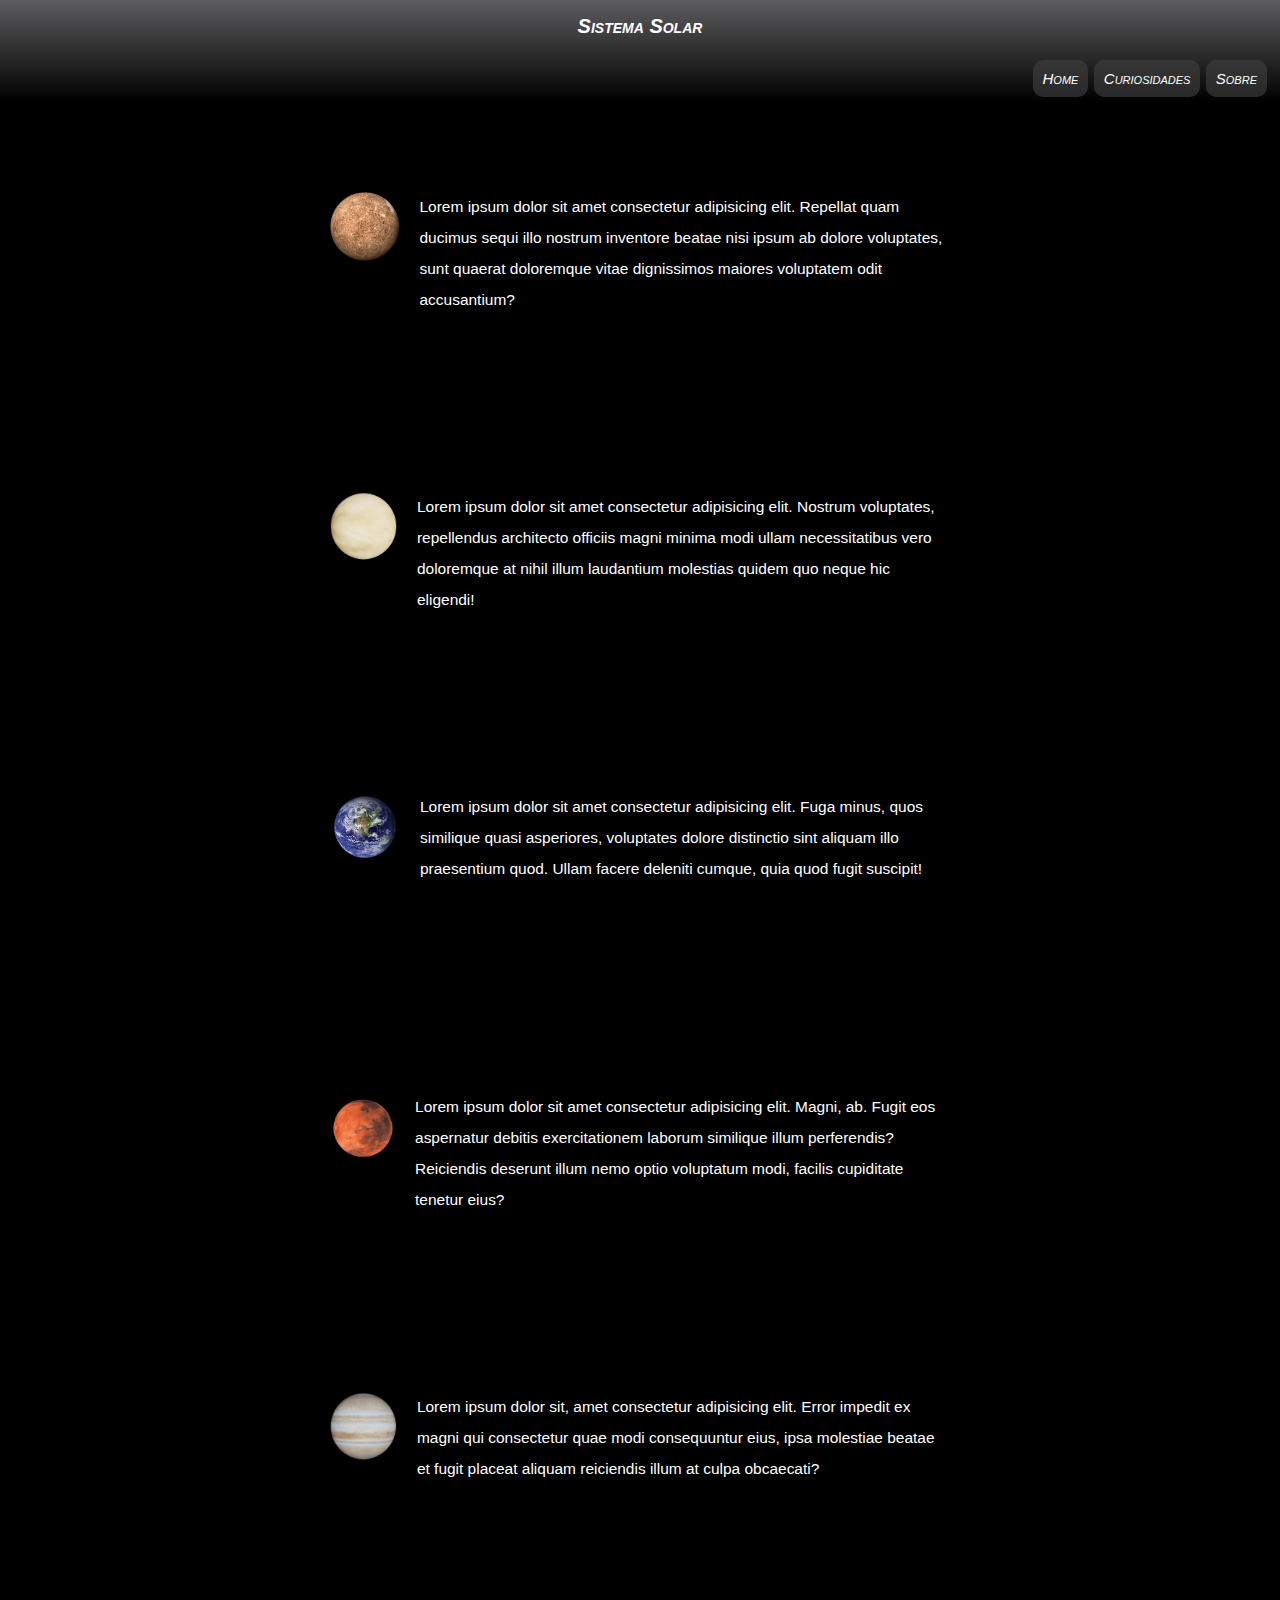
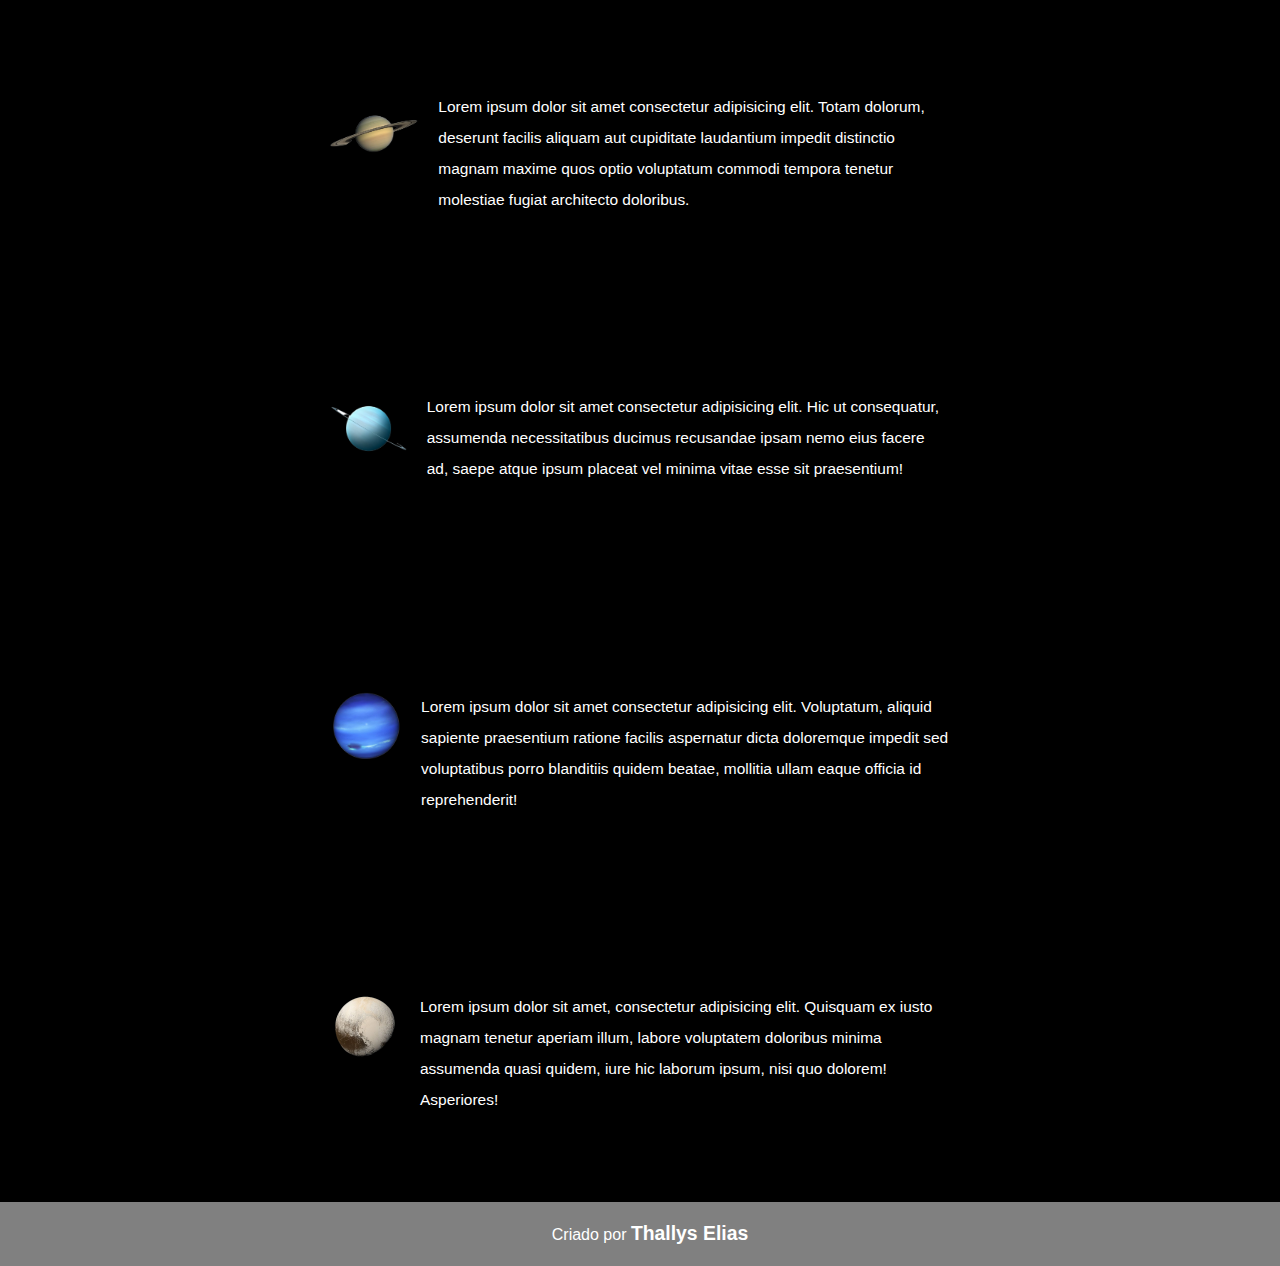
==== index.html @ 38bb1860 "atualizado o sistema solar" ====
<!DOCTYPE html>
<html lang="pt-br">
<head>
    <meta charset="UTF-8">
    <meta http-equiv="X-UA-Compatible" content="IE=edge">
    <meta name="viewport" content="width=device-width, initial-scale=1.0">
    <link rel="stylesheet" href="style.css">
    <link rel="stylesheet" href="mediaquery.css">
    <title>Sistema Solar</title>
</head>
<body>
    <!-- Cabeçalho -->
    <header>
        <h1>Sistema Solar</h1>
        <p>
            <nav>
                <a href="#">Home</a>
                <a href="#">Curiosidades</a>
                <a href="#">Sobre</a>
            </nav>
        </p>
    </header>
    <!-- Fim Cabeçalho -->

    <!-- Inicio do corpo -->
    <!-- Imagens dos planetas e suas descrições -->
    <main>
        <section class="img-planeta">
            <img src="imagens/20151113-mercurio-removebg-preview.png" alt="mercurio" id="mercurio">
            <p>
                Lorem ipsum dolor sit amet consectetur adipisicing elit. Repellat quam ducimus sequi illo nostrum inventore beatae nisi ipsum ab dolore voluptates, sunt quaerat doloremque vitae dignissimos maiores voluptatem odit accusantium?
            </p>
        </section>

        <section class="img-planeta">
            <img src="imagens/venus-removebg-preview-removebg-preview.png" alt="venus" id="venus">
            <p>
                Lorem ipsum dolor sit amet consectetur adipisicing elit. Nostrum voluptates, repellendus architecto officiis magni minima modi ullam necessitatibus vero doloremque at nihil illum laudantium molestias quidem quo neque hic eligendi!
            </p>
        </section>


        <section class="img-planeta">
            <img src="imagens/terra-removebg-preview.png" alt="terra" id="terra">
            <p>
                Lorem ipsum dolor sit amet consectetur adipisicing elit. Fuga minus, quos similique quasi asperiores, voluptates dolore distinctio sint aliquam illo praesentium quod. Ullam facere deleniti cumque, quia quod fugit suscipit!
            </p>
        </section>

        <section class="img-planeta">
            <img src="imagens/marte-removebg-preview-removebg-preview.png" alt="marte">
            <p>
                Lorem ipsum dolor sit amet consectetur adipisicing elit. Magni, ab. Fugit eos aspernatur debitis exercitationem laborum similique illum perferendis? Reiciendis deserunt illum nemo optio voluptatum modi, facilis cupiditate tenetur eius?
            </p>
        </section>         

        <section class="img-planeta">
            <img src="imagens/jupiter-removebg-preview-removebg-preview.png" alt="jupiter">
            <p>
                Lorem ipsum dolor sit, amet consectetur adipisicing elit. Error impedit ex magni qui consectetur quae modi consequuntur eius, ipsa molestiae beatae et fugit placeat aliquam reiciendis illum at culpa obcaecati?
            </p>
        </section>

        <section class="img-planeta" >
            <img src="imagens/saturno-removebg-preview.png" alt="saturno" id="saturno">
            <p>
                Lorem ipsum dolor sit amet consectetur adipisicing elit. Totam dolorum, deserunt facilis aliquam aut cupiditate laudantium impedit distinctio magnam maxime quos optio voluptatum commodi tempora tenetur molestiae fugiat architecto doloribus.
            </p>
        </section>

        <section class="img-planeta">
            <img src="imagens/urano-removebg-preview-removebg-preview.png" alt="urano">
            <p>
                Lorem ipsum dolor sit amet consectetur adipisicing elit. Hic ut consequatur, assumenda necessitatibus ducimus recusandae ipsam nemo eius facere ad, saepe atque ipsum placeat vel minima vitae esse sit praesentium!
            </p>
        </section>


        <section class="img-planeta">
            <img src="imagens/netuno-removebg-preview-removebg-preview.png" alt="netuno" id="netuno">
            
            <p>
                Lorem ipsum dolor sit amet consectetur adipisicing elit. Voluptatum, aliquid sapiente praesentium ratione facilis aspernatur dicta doloremque impedit sed voluptatibus porro blanditiis quidem beatae, mollitia ullam eaque officia id reprehenderit!
            </p>
        </section>          

        <section class="img-planeta">
            <img src="imagens/plutão-removebg-preview.png" alt="plutao" id="plutao">
            <p>
                Lorem ipsum dolor sit amet, consectetur adipisicing elit. Quisquam ex iusto magnam tenetur aperiam illum, labore voluptatem doloribus minima assumenda quasi quidem, iure hic laborum ipsum, nisi quo dolorem! Asperiores!
            </p>
        </section>

    </main>
    <!-- Fim do corpo -->

    <footer>
        <p>
            Criado por <a href="#">Thallys Elias</a>
        </p>
    </footer>
</body>
</html>
---- style.css ----
@charset "UTF-8";

*{
    font-family: Arial, Helvetica, sans-serif;
    font-size: 1.1rem;
    margin: 0px;
    padding: 0px;
}

body, html{
    display: block;
    background-color: black;
    color: white;

}

.img-planeta{
    margin-bottom: 50px;
}

header{
    background-image: linear-gradient(rgb(93, 93, 95), transparent);
    font-style: oblique;
    font-variant: small-caps;
    
}

/* Cabeçalho */
nav {
    padding: 13px;
    text-align: end;
}

nav > a{
    font-size: 15px;
    background-color: rgba(67, 67, 68, 0.582);
    padding: 10px;
    border-radius: 10px;
    text-decoration: none;
    color: white;
}

nav > a:hover{
    background-color: rgba(36, 36, 36, 0.76);
    transition: 0.5s;
}

h1{
    padding: 15px;
    font-variant: small-caps;
    font-size: 20px;
    text-align: center;
}

p{
    font-size: .8em;
    margin: auto;
    margin-left: 20px;
    line-height: 2em;
}
/* Cabeçalho */

section{
    box-sizing: border-box;
    display: flex;
    height: 250px;
    padding: 10vh;    
}

section > p:hover{
    transition: 1.5s;
    cursor: pointer;
    font-size: 1rem;
    
}

main{
    margin: auto;
    max-width: 800px;
    
}


footer{
    background-color: gray;
    color: white;
    font-size: 16px;
}

footer > p{
    text-align: center;
    padding: 15px;
    font-size: 16px;
}

footer > p > a{
    text-decoration: none;
    color: white;
    font-weight: 600;
}

footer a:hover{
    text-decoration: underline;
}
---- mediaquery.css ----
@charset "UTF-8";

*{
    font-family: Arial, Helvetica, sans-serif;
    font-size: 1.1rem;
    margin: 0px;
    padding: 0px;
}

/* Para celulares */

@media screen and (min-width: 375px) and (max-width: 667px) {
    body, html{
        font-size: 10px;
    }

    nav{
        text-align: center;
        font-size: 10px;
    }

}
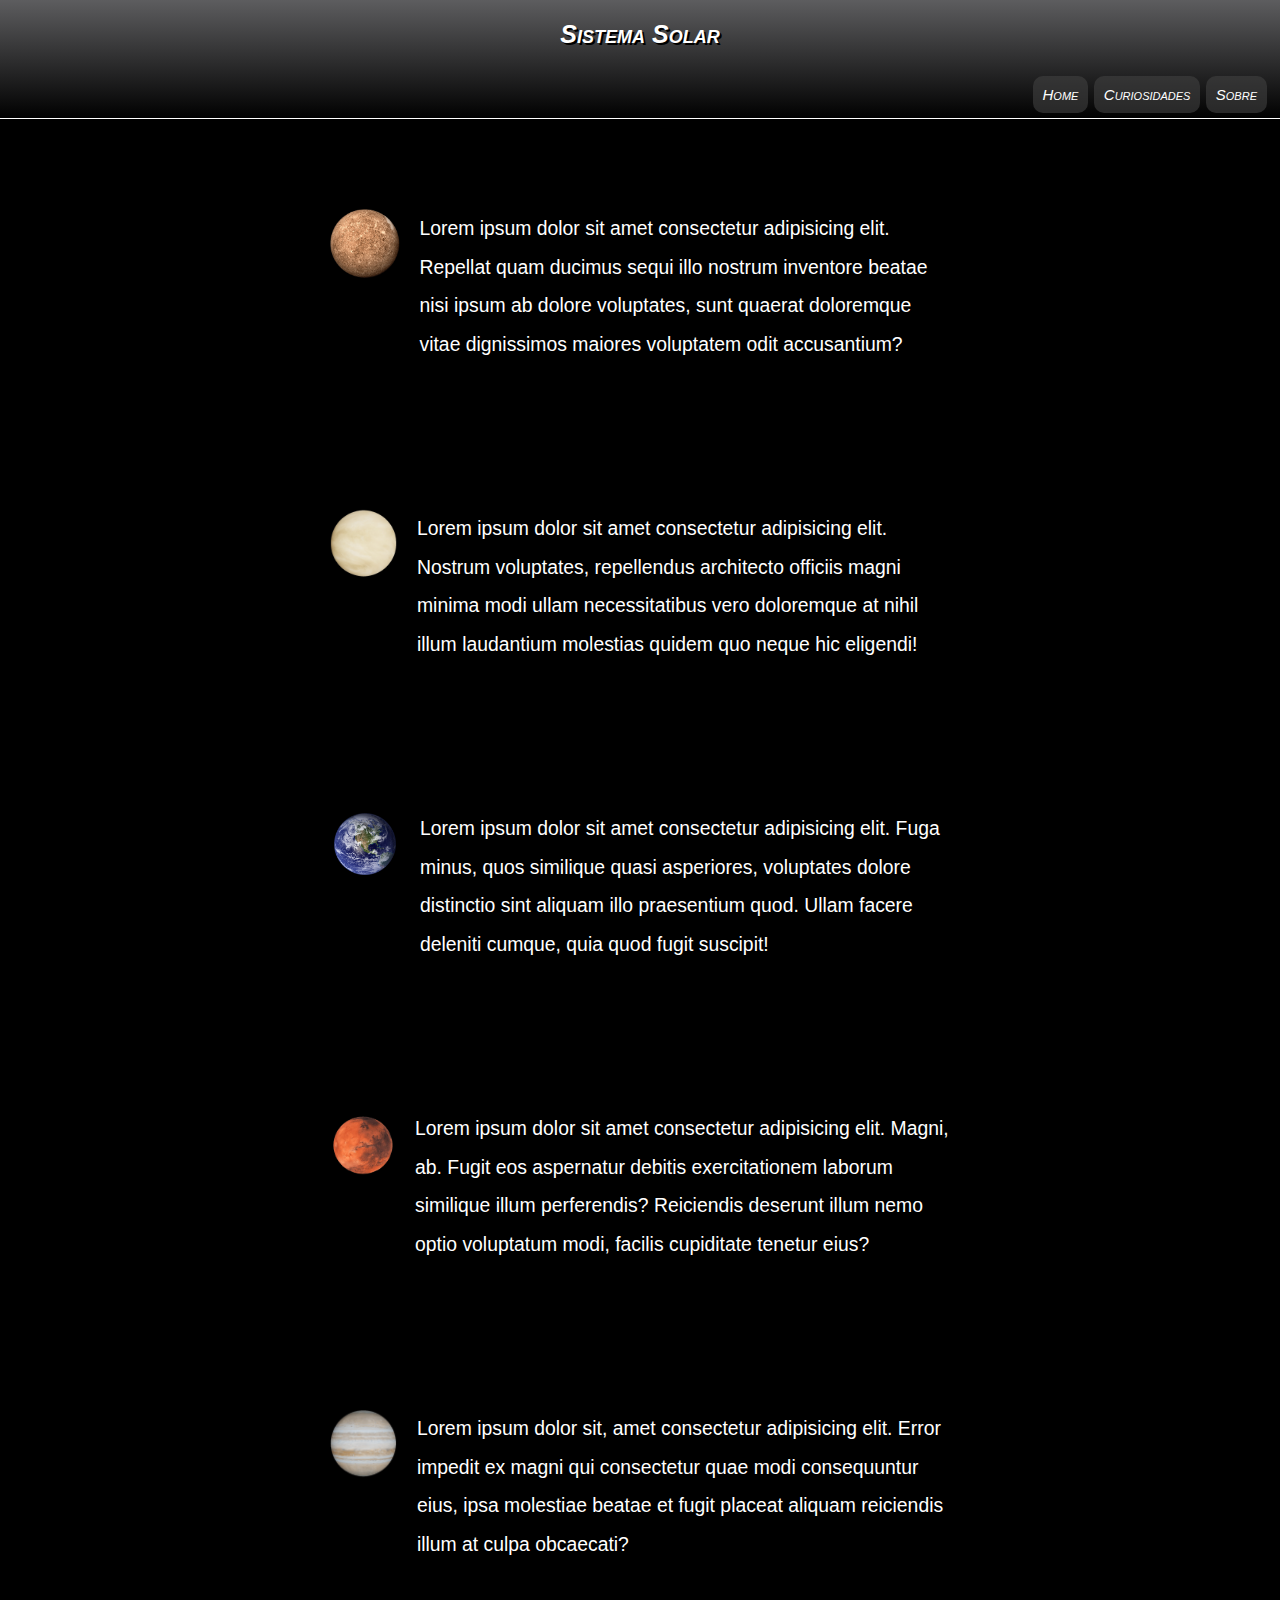
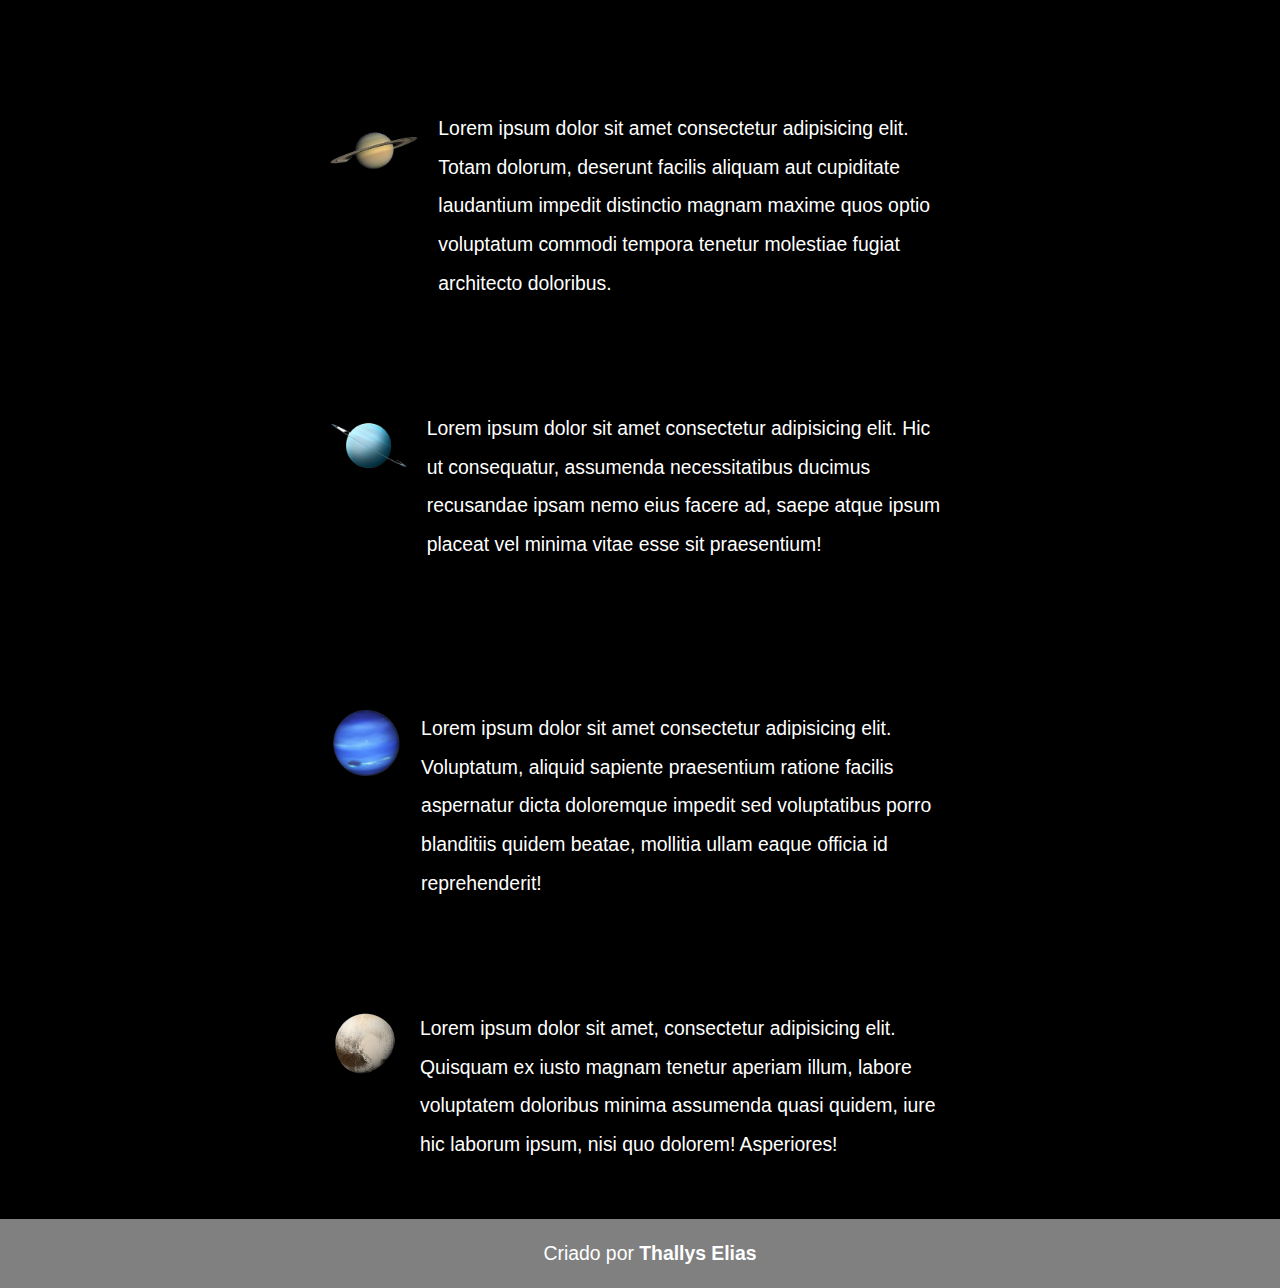
==== commit 0ab5defa: "atualização feita até as 00:29" ====
--- a/index.html
+++ b/index.html
@@ -15,7 +15,7 @@
         <p>
             <nav>
                 <a href="#">Home</a>
-                <a href="#">Curiosidades</a>
+                <a href="curiosidades.html">Curiosidades</a>
                 <a href="#">Sobre</a>
             </nav>
         </p>
--- a/style.css
+++ b/style.css
@@ -29,6 +29,7 @@
 nav {
     padding: 13px;
     text-align: end;
+    border-bottom: 1px solid white;
 }
 
 nav > a{
@@ -42,18 +43,19 @@
 
 nav > a:hover{
     background-color: rgba(36, 36, 36, 0.76);
-    transition: 0.5s;
+    transition: 0.3s;
 }
 
 h1{
-    padding: 15px;
+    padding: 20px;
     font-variant: small-caps;
-    font-size: 20px;
+    font-size: 25px;
     text-align: center;
+    text-shadow: 2px 2px black;
 }
 
 p{
-    font-size: .8em;
+    font-size: 1em;
     margin: auto;
     margin-left: 20px;
     line-height: 2em;
@@ -68,10 +70,7 @@
 }
 
 section > p:hover{
-    transition: 1.5s;
     cursor: pointer;
-    font-size: 1rem;
-    
 }
 
 main{
@@ -84,19 +83,22 @@
 footer{
     background-color: gray;
     color: white;
-    font-size: 16px;
 }
 
 footer > p{
     text-align: center;
     padding: 15px;
-    font-size: 16px;
+}
+
+footer p a {
+    font-size: 1em;
+    font-weight: 200;
 }
 
 footer > p > a{
     text-decoration: none;
     color: white;
-    font-weight: 600;
+    font-weight: 700;
 }
 
 footer a:hover{
--- a/mediaquery.css
+++ b/mediaquery.css
@@ -10,8 +10,13 @@
 /* Para celulares */
 
 @media screen and (min-width: 375px) and (max-width: 667px) {
-    body, html{
-        font-size: 10px;
+
+    main{
+        max-width: 650px;
+    }
+
+    main section{
+        font-size: .5em;
     }
 
     nav{
@@ -19,4 +24,13 @@
         font-size: 10px;
     }
 
+    footer p a {
+        font-size: 0.8em;
+        font-weight: 200;
+    }
+
+    footer > p > a{
+        font-weight: 700;
+    }
+
 }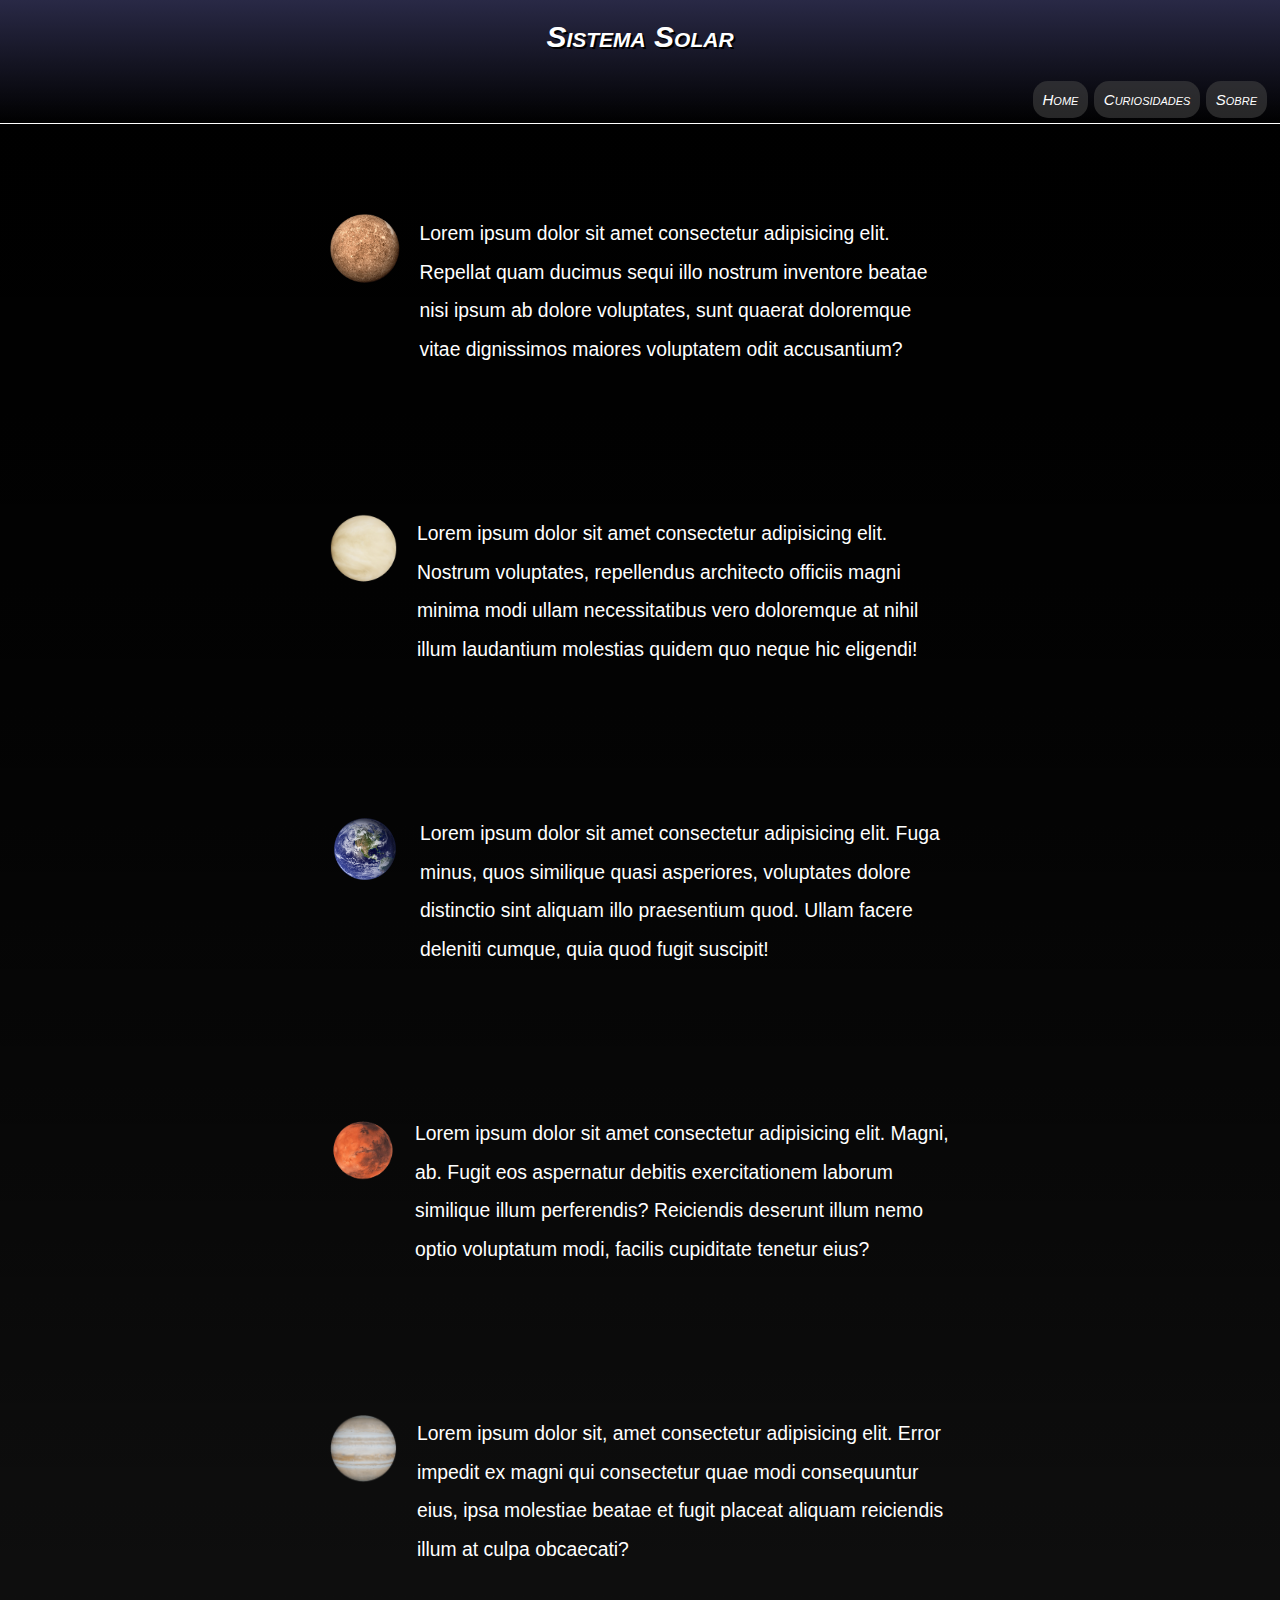
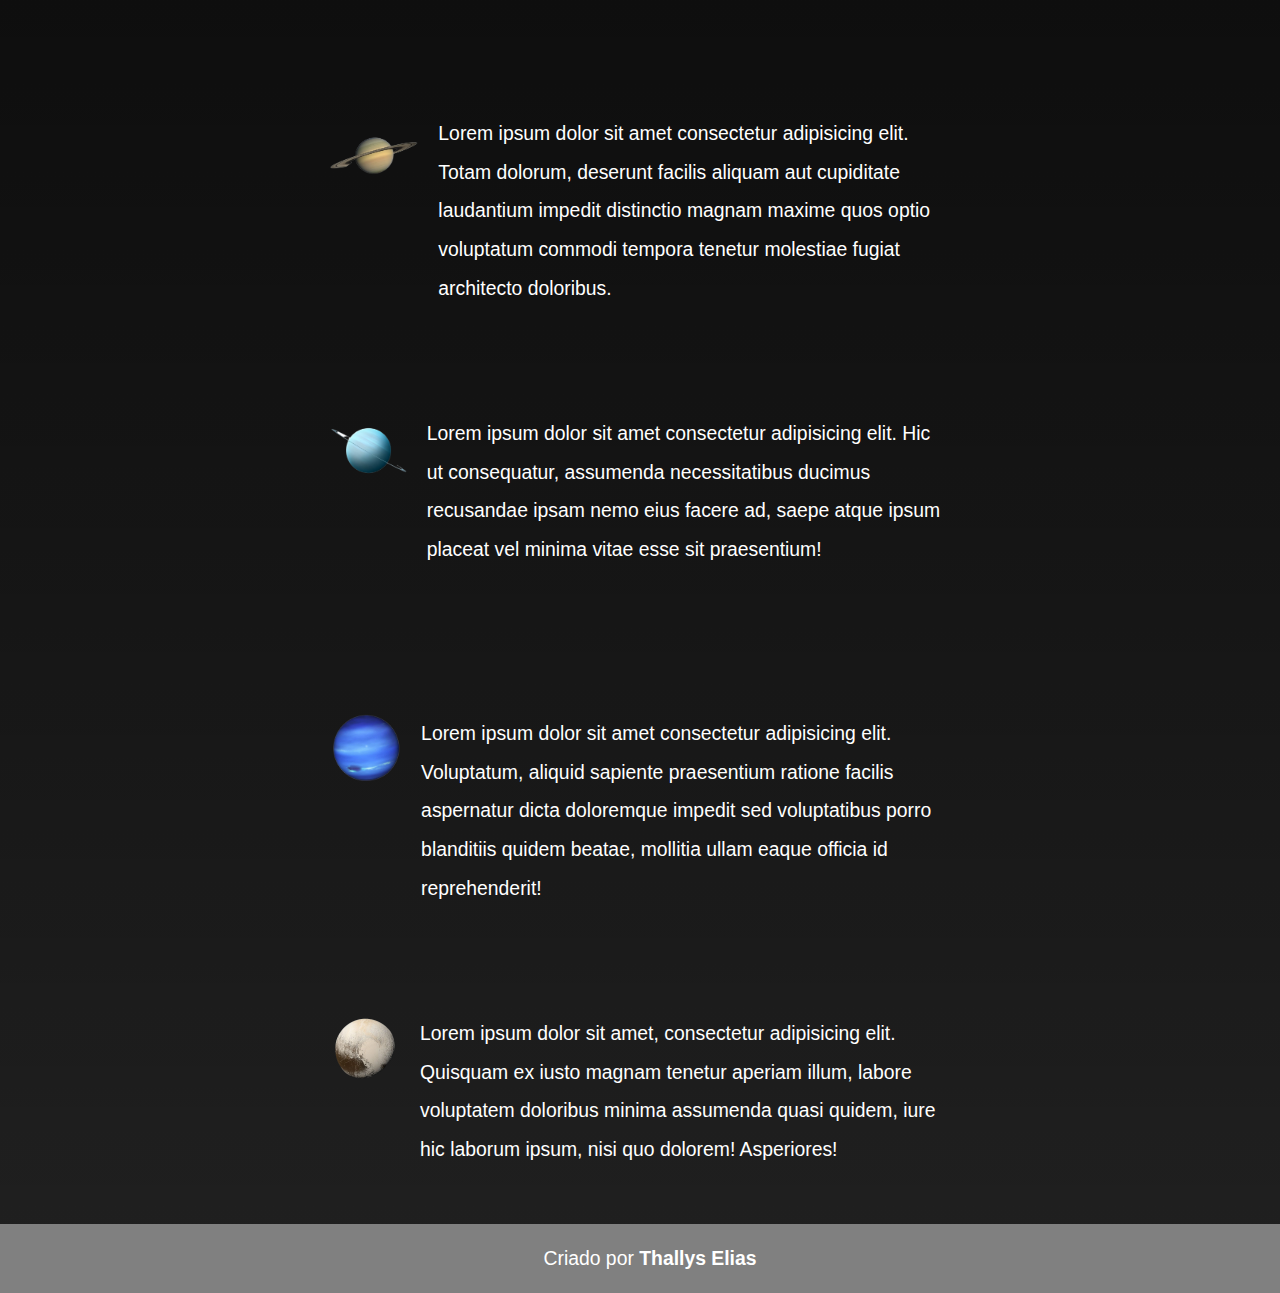
==== commit 254bbd7a: "site atualizado" ====
--- a/index.html
+++ b/index.html
@@ -11,14 +11,14 @@
 <body>
     <!-- Cabeçalho -->
     <header>
-        <h1>Sistema Solar</h1>
-        <p>
-            <nav>
-                <a href="#">Home</a>
-                <a href="curiosidades.html">Curiosidades</a>
-                <a href="#">Sobre</a>
-            </nav>
-        </p>
+            <h1>Sistema Solar</h1>
+            <p>
+                <nav>
+                    <a href="#">Home</a>
+                    <a href="curiosidades.html">Curiosidades</a>
+                    <a href="#">Sobre</a>
+                </nav>
+            </p>
     </header>
     <!-- Fim Cabeçalho -->
 
--- a/style.css
+++ b/style.css
@@ -8,8 +8,7 @@
 }
 
 body, html{
-    display: block;
-    background-color: black;
+    background-image: linear-gradient(rgb(0, 0, 0), rgba(0, 0, 0, 0.781), rgba(0, 0, 0, 0.644));
     color: white;
 
 }
@@ -18,14 +17,16 @@
     margin-bottom: 50px;
 }
 
+
+
+/* Cabeçalho */
 header{
-    background-image: linear-gradient(rgb(93, 93, 95), transparent);
+    background-image: linear-gradient(rgb(41, 41, 70), transparent);
     font-style: oblique;
     font-variant: small-caps;
-    
 }
 
-/* Cabeçalho */
+
 nav {
     padding: 13px;
     text-align: end;
@@ -36,20 +37,21 @@
     font-size: 15px;
     background-color: rgba(67, 67, 68, 0.582);
     padding: 10px;
-    border-radius: 10px;
+    border-radius: 15px;
     text-decoration: none;
     color: white;
 }
 
 nav > a:hover{
-    background-color: rgba(36, 36, 36, 0.76);
+    background-color: rgba(36, 36, 36, 0.815);
     transition: 0.3s;
+    font-weight: 700;
 }
 
 h1{
     padding: 20px;
     font-variant: small-caps;
-    font-size: 25px;
+    font-size: 30px;
     text-align: center;
     text-shadow: 2px 2px black;
 }
@@ -76,7 +78,6 @@
 main{
     margin: auto;
     max-width: 800px;
-    
 }
 
 
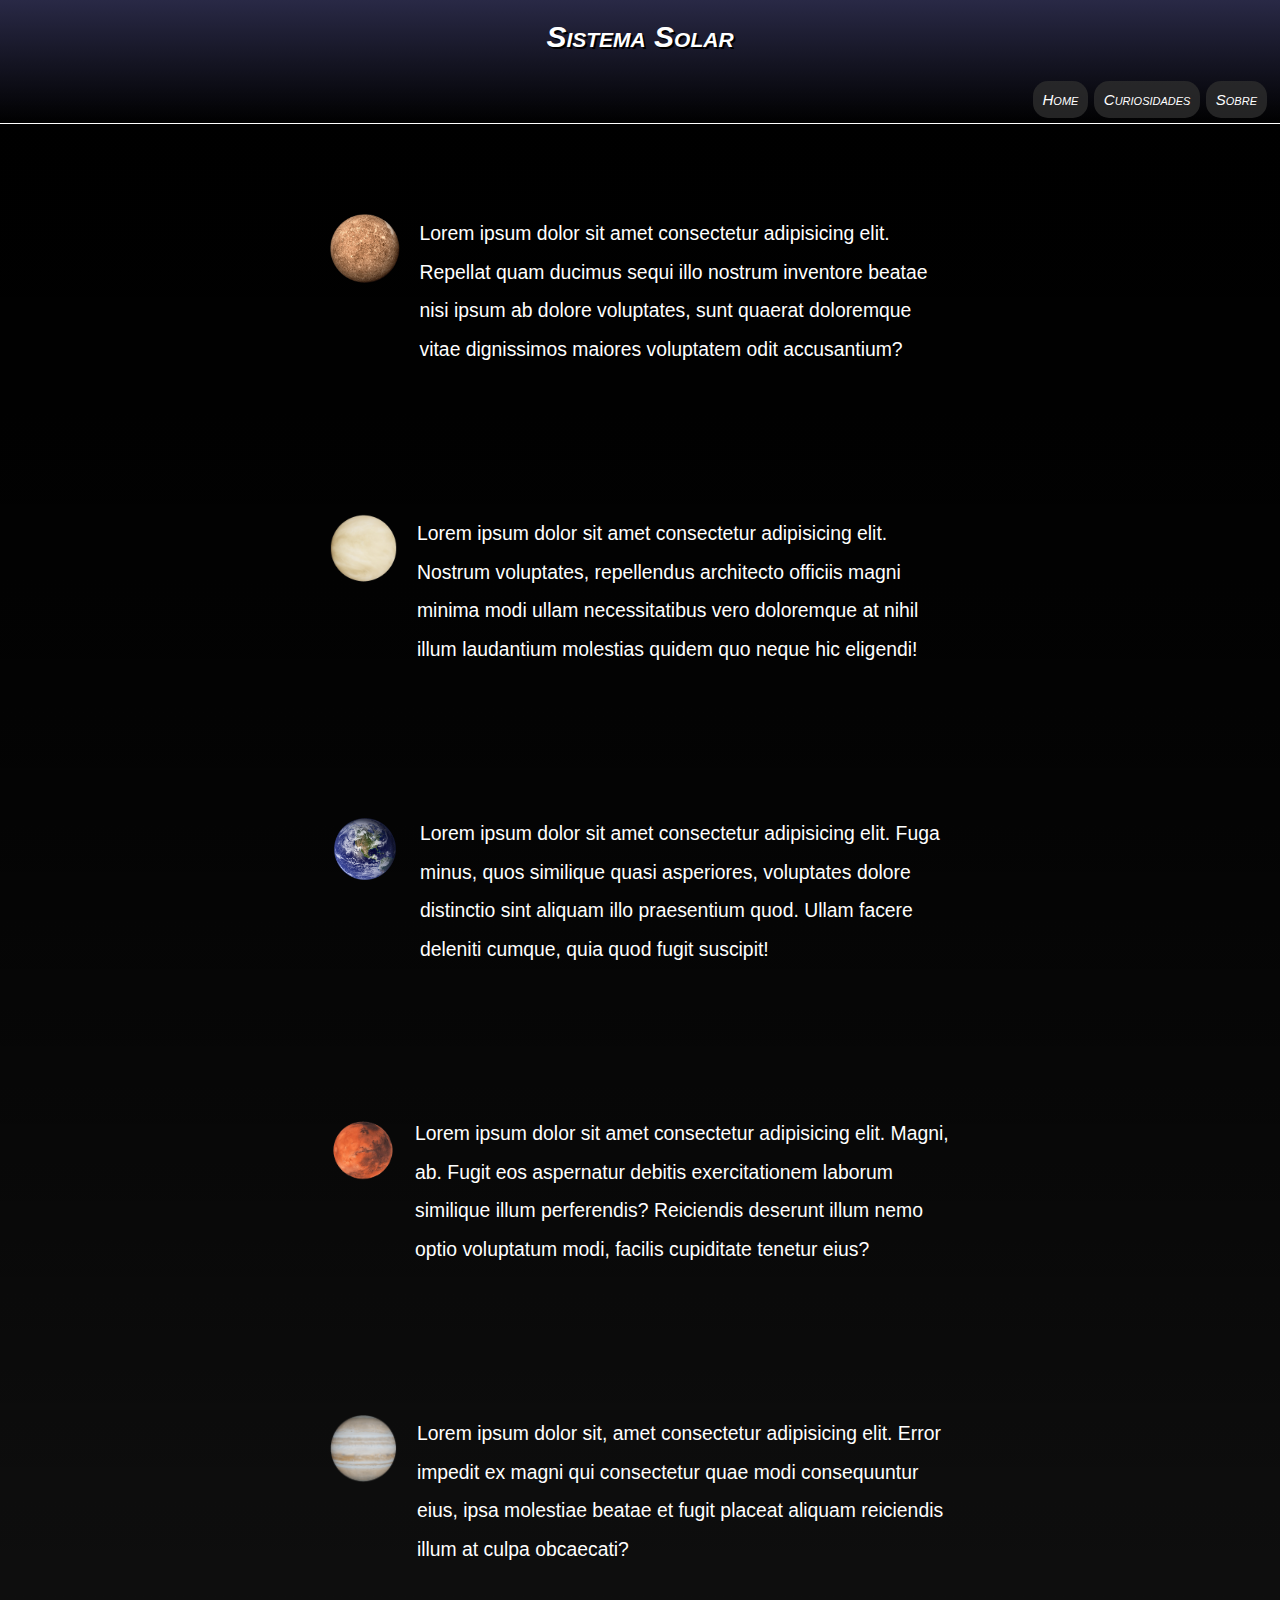
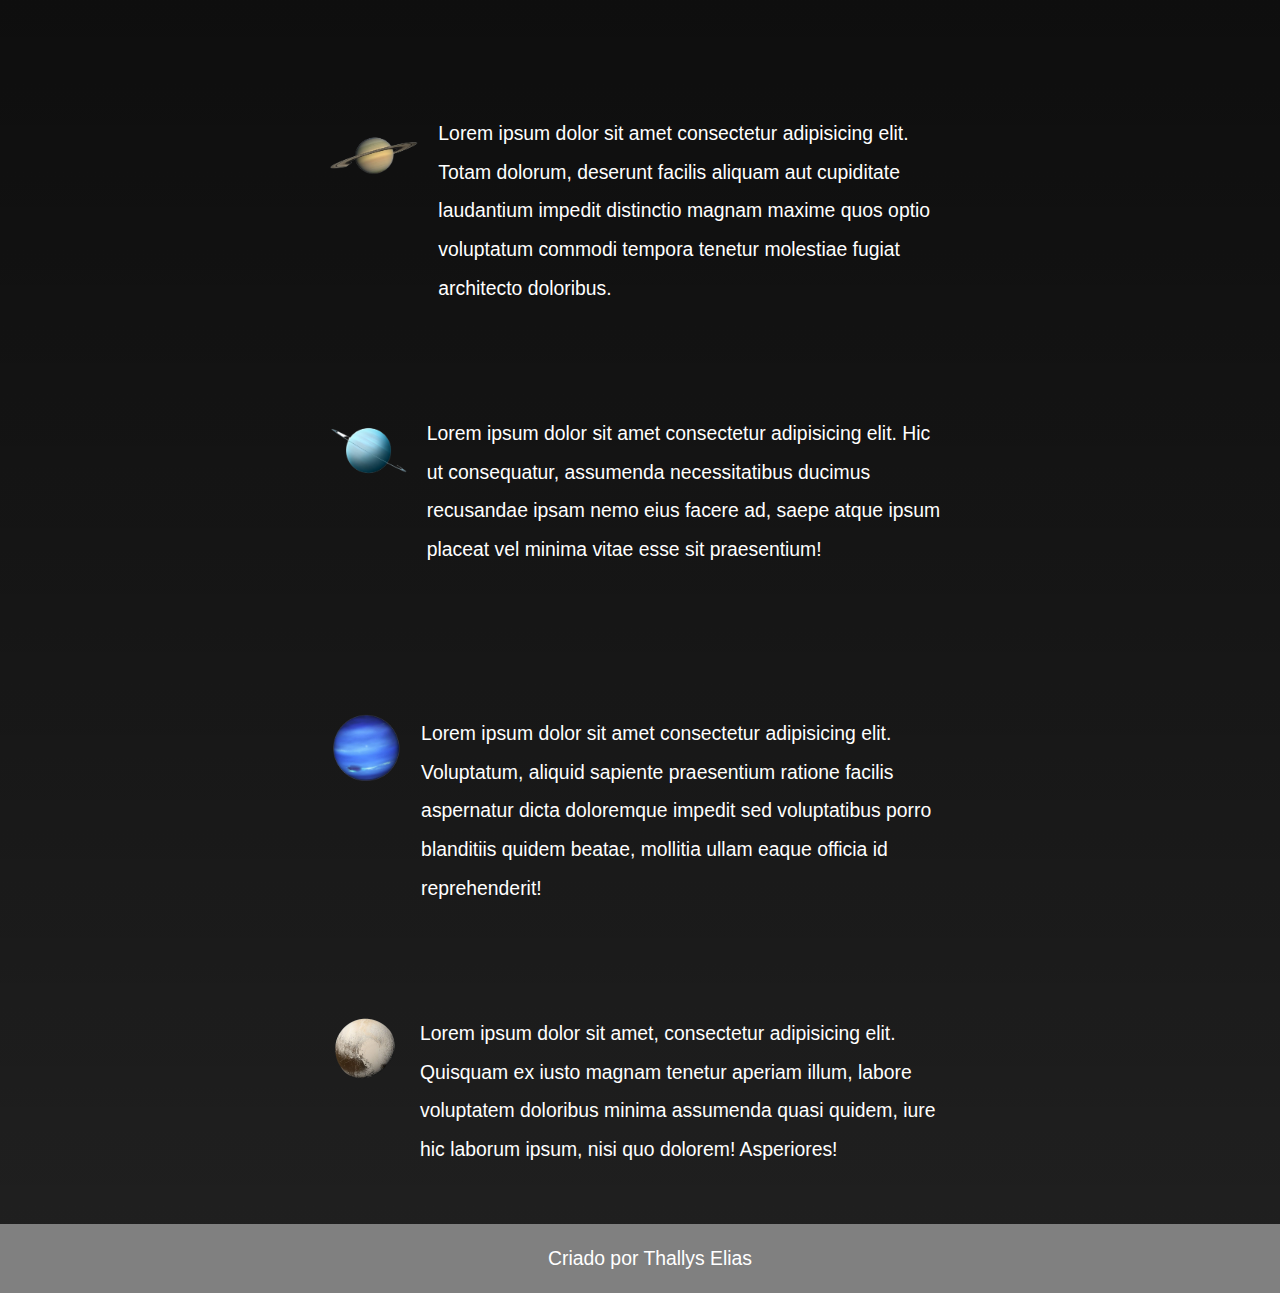
==== commit a34fff94: "atualizado" ====
--- a/index.html
+++ b/index.html
@@ -75,7 +75,6 @@
             </p>
         </section>
 
-
         <section class="img-planeta">
             <img src="imagens/netuno-removebg-preview-removebg-preview.png" alt="netuno" id="netuno">
             
--- a/style.css
+++ b/style.css
@@ -19,7 +19,7 @@
 
 
 
-/* Cabeçalho */
+/* Cabeçalho inicio */
 header{
     background-image: linear-gradient(rgb(41, 41, 70), transparent);
     font-style: oblique;
@@ -35,7 +35,7 @@
 
 nav > a{
     font-size: 15px;
-    background-color: rgba(67, 67, 68, 0.582);
+    background-color: rgba(46, 46, 46, 0.788);
     padding: 10px;
     border-radius: 15px;
     text-decoration: none;
@@ -43,9 +43,8 @@
 }
 
 nav > a:hover{
-    background-color: rgba(36, 36, 36, 0.815);
+    background-color: rgba(36, 36, 36, 0.623);
     transition: 0.3s;
-    font-weight: 700;
 }
 
 h1{
@@ -62,13 +61,13 @@
     margin-left: 20px;
     line-height: 2em;
 }
-/* Cabeçalho */
+/******** Cabeçalho fim *********/
 
 section{
     box-sizing: border-box;
     display: flex;
     height: 250px;
-    padding: 10vh;    
+    padding: 10vh;
 }
 
 section > p:hover{
@@ -80,7 +79,7 @@
     max-width: 800px;
 }
 
-
+/* Rodapé */
 footer{
     background-color: gray;
     color: white;
@@ -91,17 +90,12 @@
     padding: 15px;
 }
 
-footer p a {
-    font-size: 1em;
-    font-weight: 200;
-}
-
 footer > p > a{
     text-decoration: none;
     color: white;
-    font-weight: 700;
 }
 
 footer a:hover{
     text-decoration: underline;
-}+}
+/* Rodapé */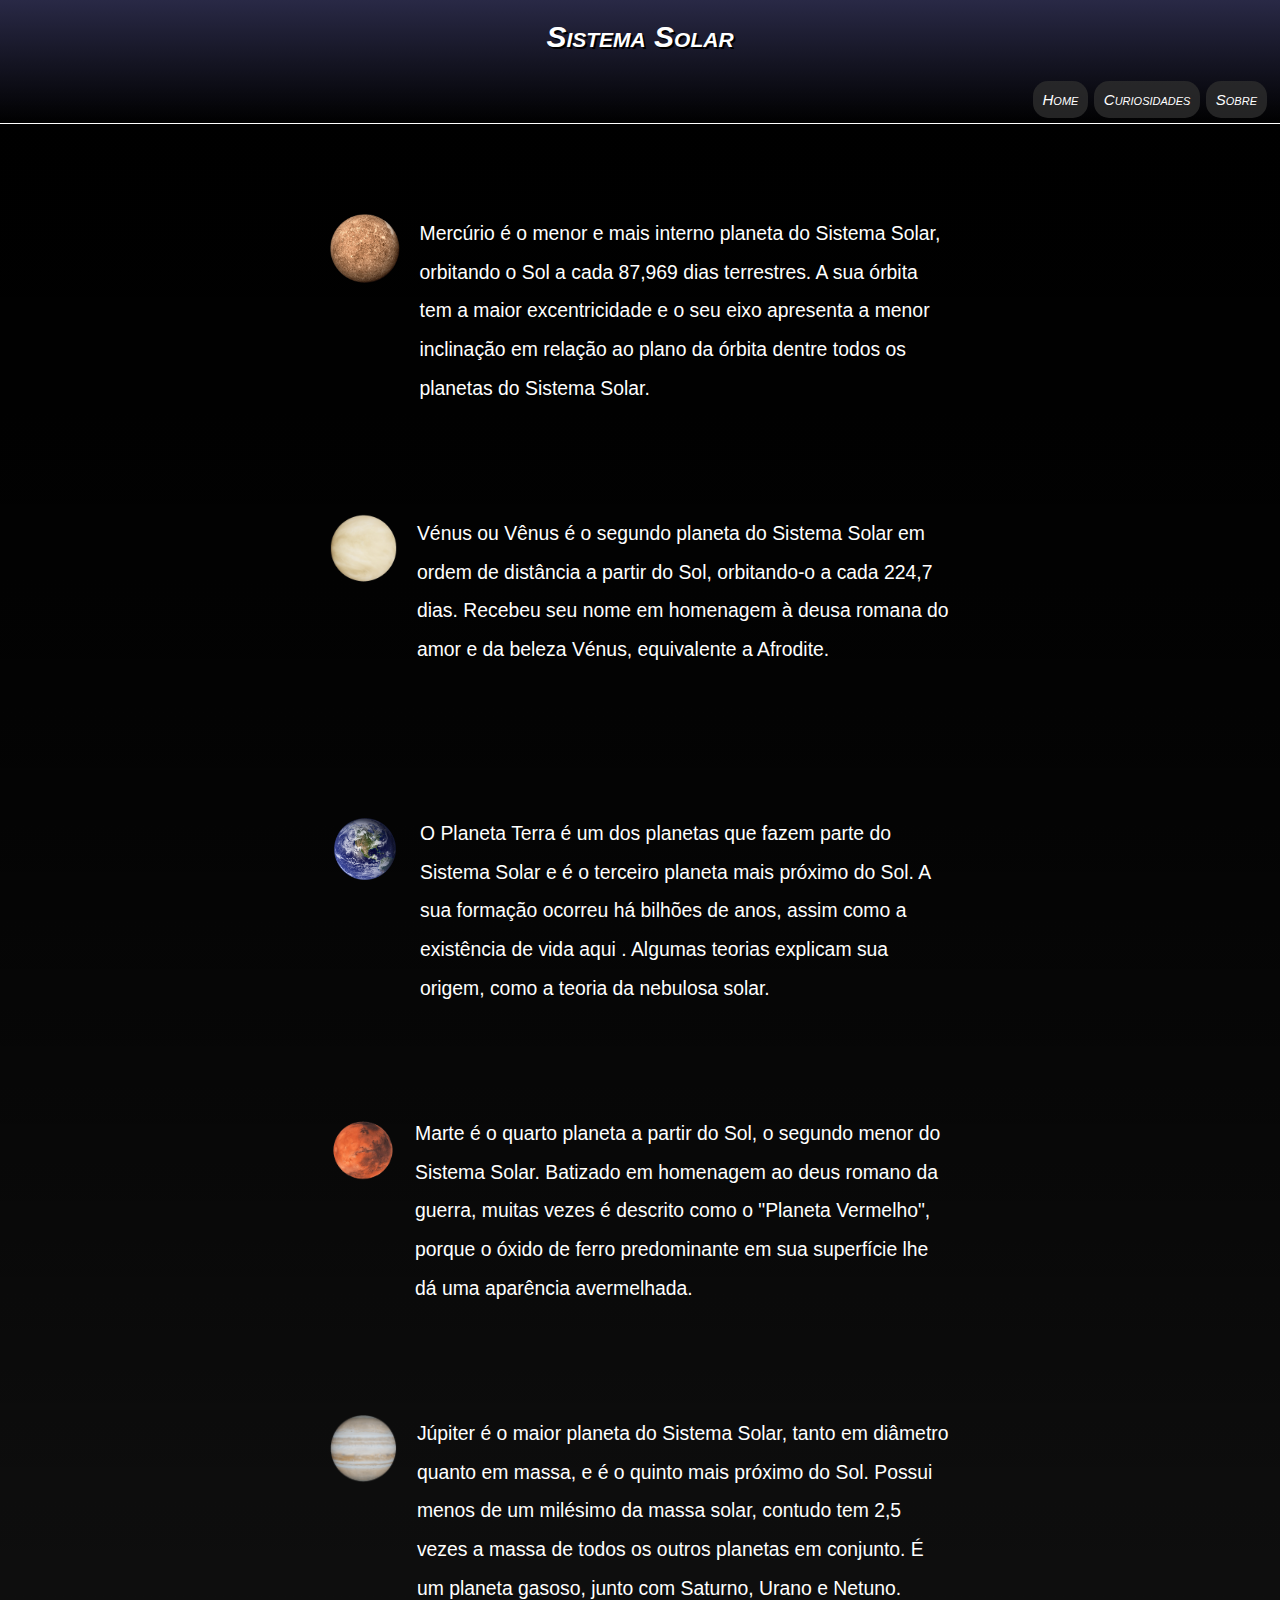
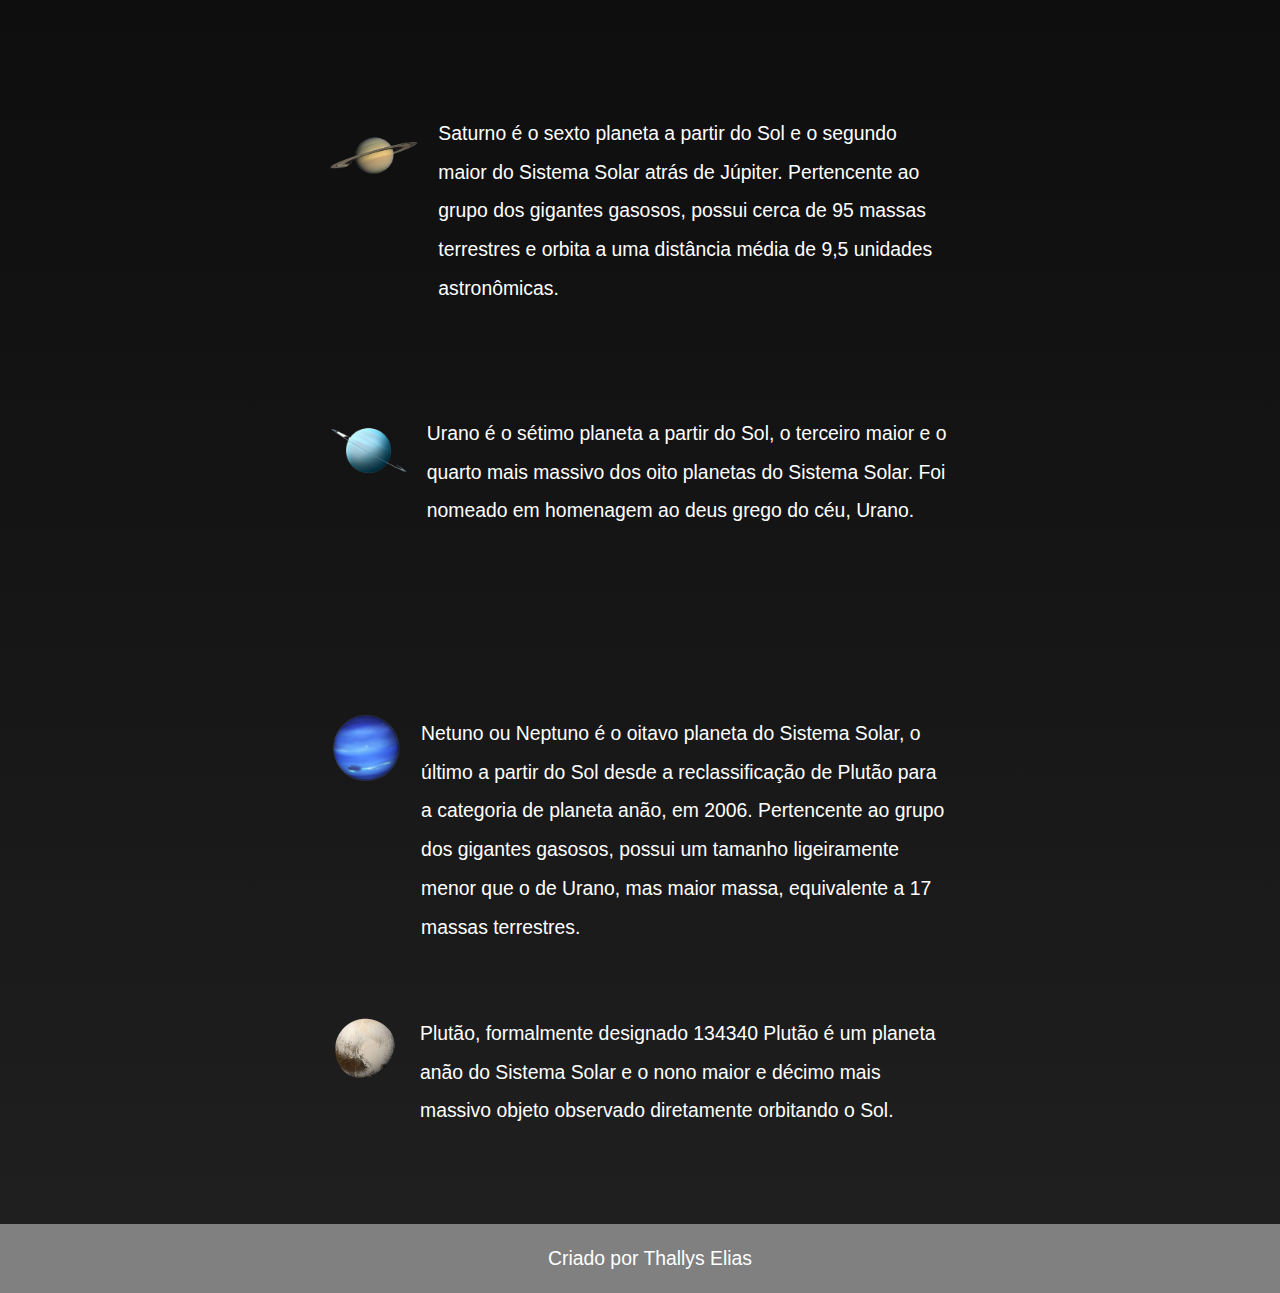
==== commit 344530e8: "Descrição dos planetas atualizados" ====
--- a/index.html
+++ b/index.html
@@ -28,14 +28,14 @@
         <section class="img-planeta">
             <img src="imagens/20151113-mercurio-removebg-preview.png" alt="mercurio" id="mercurio">
             <p>
-                Lorem ipsum dolor sit amet consectetur adipisicing elit. Repellat quam ducimus sequi illo nostrum inventore beatae nisi ipsum ab dolore voluptates, sunt quaerat doloremque vitae dignissimos maiores voluptatem odit accusantium?
+                Mercúrio é o menor e mais interno planeta do Sistema Solar, orbitando o Sol a cada 87,969 dias terrestres. A sua órbita tem a maior excentricidade e o seu eixo apresenta a menor inclinação em relação ao plano da órbita dentre todos os planetas do Sistema Solar.
             </p>
         </section>
 
         <section class="img-planeta">
             <img src="imagens/venus-removebg-preview-removebg-preview.png" alt="venus" id="venus">
             <p>
-                Lorem ipsum dolor sit amet consectetur adipisicing elit. Nostrum voluptates, repellendus architecto officiis magni minima modi ullam necessitatibus vero doloremque at nihil illum laudantium molestias quidem quo neque hic eligendi!
+                Vénus ou Vênus é o segundo planeta do Sistema Solar em ordem de distância a partir do Sol, orbitando-o a cada 224,7 dias. Recebeu seu nome em homenagem à deusa romana do amor e da beleza Vénus, equivalente a Afrodite.
             </p>
         </section>
 
@@ -43,35 +43,35 @@
         <section class="img-planeta">
             <img src="imagens/terra-removebg-preview.png" alt="terra" id="terra">
             <p>
-                Lorem ipsum dolor sit amet consectetur adipisicing elit. Fuga minus, quos similique quasi asperiores, voluptates dolore distinctio sint aliquam illo praesentium quod. Ullam facere deleniti cumque, quia quod fugit suscipit!
+                O Planeta Terra é um dos planetas que fazem parte do Sistema Solar e é o terceiro planeta mais próximo do Sol. A sua formação ocorreu há bilhões de anos, assim como a existência de vida aqui . Algumas teorias explicam sua origem, como a teoria da nebulosa solar.
             </p>
         </section>
 
         <section class="img-planeta">
             <img src="imagens/marte-removebg-preview-removebg-preview.png" alt="marte">
             <p>
-                Lorem ipsum dolor sit amet consectetur adipisicing elit. Magni, ab. Fugit eos aspernatur debitis exercitationem laborum similique illum perferendis? Reiciendis deserunt illum nemo optio voluptatum modi, facilis cupiditate tenetur eius?
+                Marte é o quarto planeta a partir do Sol, o segundo menor do Sistema Solar. Batizado em homenagem ao deus romano da guerra, muitas vezes é descrito como o "Planeta Vermelho", porque o óxido de ferro predominante em sua superfície lhe dá uma aparência avermelhada.
             </p>
         </section>         
 
         <section class="img-planeta">
             <img src="imagens/jupiter-removebg-preview-removebg-preview.png" alt="jupiter">
             <p>
-                Lorem ipsum dolor sit, amet consectetur adipisicing elit. Error impedit ex magni qui consectetur quae modi consequuntur eius, ipsa molestiae beatae et fugit placeat aliquam reiciendis illum at culpa obcaecati?
+                Júpiter é o maior planeta do Sistema Solar, tanto em diâmetro quanto em massa, e é o quinto mais próximo do Sol. Possui menos de um milésimo da massa solar, contudo tem 2,5 vezes a massa de todos os outros planetas em conjunto. É um planeta gasoso, junto com Saturno, Urano e Netuno.
             </p>
         </section>
 
         <section class="img-planeta" >
             <img src="imagens/saturno-removebg-preview.png" alt="saturno" id="saturno">
             <p>
-                Lorem ipsum dolor sit amet consectetur adipisicing elit. Totam dolorum, deserunt facilis aliquam aut cupiditate laudantium impedit distinctio magnam maxime quos optio voluptatum commodi tempora tenetur molestiae fugiat architecto doloribus.
+                Saturno é o sexto planeta a partir do Sol e o segundo maior do Sistema Solar atrás de Júpiter. Pertencente ao grupo dos gigantes gasosos, possui cerca de 95 massas terrestres e orbita a uma distância média de 9,5 unidades astronômicas.
             </p>
         </section>
 
         <section class="img-planeta">
             <img src="imagens/urano-removebg-preview-removebg-preview.png" alt="urano">
             <p>
-                Lorem ipsum dolor sit amet consectetur adipisicing elit. Hic ut consequatur, assumenda necessitatibus ducimus recusandae ipsam nemo eius facere ad, saepe atque ipsum placeat vel minima vitae esse sit praesentium!
+                Urano é o sétimo planeta a partir do Sol, o terceiro maior e o quarto mais massivo dos oito planetas do Sistema Solar. Foi nomeado em homenagem ao deus grego do céu, Urano.
             </p>
         </section>
 
@@ -79,14 +79,14 @@
             <img src="imagens/netuno-removebg-preview-removebg-preview.png" alt="netuno" id="netuno">
             
             <p>
-                Lorem ipsum dolor sit amet consectetur adipisicing elit. Voluptatum, aliquid sapiente praesentium ratione facilis aspernatur dicta doloremque impedit sed voluptatibus porro blanditiis quidem beatae, mollitia ullam eaque officia id reprehenderit!
+                Netuno ou Neptuno é o oitavo planeta do Sistema Solar, o último a partir do Sol desde a reclassificação de Plutão para a categoria de planeta anão, em 2006. Pertencente ao grupo dos gigantes gasosos, possui um tamanho ligeiramente menor que o de Urano, mas maior massa, equivalente a 17 massas terrestres.
             </p>
         </section>          
 
         <section class="img-planeta">
             <img src="imagens/plutão-removebg-preview.png" alt="plutao" id="plutao">
             <p>
-                Lorem ipsum dolor sit amet, consectetur adipisicing elit. Quisquam ex iusto magnam tenetur aperiam illum, labore voluptatem doloribus minima assumenda quasi quidem, iure hic laborum ipsum, nisi quo dolorem! Asperiores!
+                Plutão, formalmente designado 134340 Plutão é um planeta anão do Sistema Solar e o nono maior e décimo mais massivo objeto observado diretamente orbitando o Sol.
             </p>
         </section>
 
